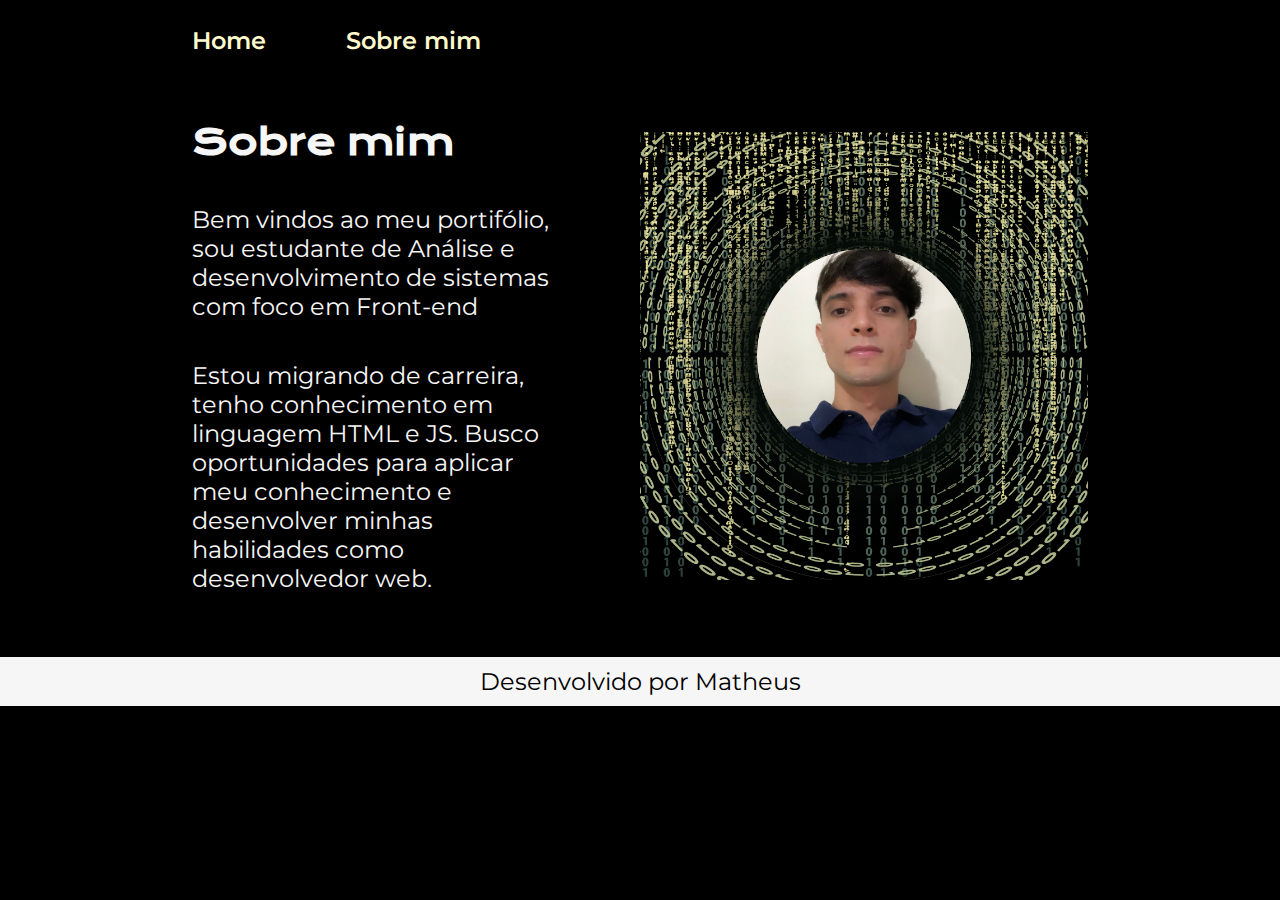
==== about.html @ d737c56b "Update about.html" ====
<!DOCTYPE html>
<html lang="pt-br">

<head>
    <meta charset="UTF-8">
    <meta http-equiv="X-UA-Compatible" content="IE=edge">
    <meta name="viewport" content="width=device-width, initial-scale=1.0">
    <title>Sobre mim</title>
    <link rel="stylesheet" href="./styles/stlyle.css">
</head>

<body>
    <header class="cabecalho">
        <nav class="cabecalho__menu">
            <a class="cabecalho__menu__link" href="index.html">Home</a>
            <a class="cabecalho__menu__link" href="about.html">Sobre mim</a>
        </nav>
    </header>
    <main class="apresentacao">
        <section class="apresentacao__conteudo">
            <h1 class="apresentacao__conteudo__titulo">Sobre mim</h1>
            <p class="apresentacao__conteudo__texto"> Bem vindos ao meu portifólio, sou estudante de 
                Análise e desenvolvimento de sistemas com foco em Front-end 
            </p>
            <p class="apresentacao__conteudo__texto">
          Estou migrando de carreira, tenho 
         conhecimento em linguagem HTML e JS. Busco oportunidades 
         para aplicar meu conhecimento e desenvolver minhas habilidades como desenvolvedor web.
            </p>
        </section>
        <img class="apresentacao__imagem" src="./assets/Foto1.png" alt="Foto Matheus">
    </main>

    <footer class="rodape">
        <p>Desenvolvido por Matheus</p>
    </footer>

</body>

</html>
---- styles/stlyle.css ----
@import url('https://fonts.googleapis.com/css2?family=Krona+One&family=Montserrat&display=swap');

:root {
    --cor-primaria: #000000;
    --cor-secundaria: #F6F6F6;
    --cor-terciaria: #FFFACD;
    --cor-hover: #272727;

    --fonte-primaria: 'Krona One', sans-serif;
    --fonte-secundaria: 'Montserrat', sans-serif;
}

* {
    margin: 0;
    padding: 0;
}

body {
    box-sizing: border-box;
    background-color: var(--cor-primaria);
    color: var(--cor-secundaria);
}

.cabecalho {
    padding: 2% 0% 0% 15%;

}

.cabecalho__menu {
    display: flex;
    gap: 80px;
}

.cabecalho__menu__link {
    font-family: var(--fonte-secundaria);
    font-size: 1.5rem;
    font-weight: 600;
    color: var(--cor-terciaria);
    text-decoration: none;
}

.titulo-destaque {
    color: var(--cor-terciaria);
}

.apresentacao-destaque {
    padding: 5% 15%;
    display: flex;
    align-items: center;
    justify-content: space-between;
    gap: 82px;

}

.apresentacao__conteudo {
    width: 50%;
    display: flex;
    flex-direction: column;
    gap: 40px;
}

.apresentacao__conteudo__titulo {
    font-size: 2.25rem;
    font-family: var(--fonte-primaria);
}

.apresentacao__conteudo__texto {
    font-size: 1.5rem;
    font-family: var(--fonte-secundaria);
}

.apresentacao__links {
    display: flex;
    flex-direction: column;
    justify-content: space-between;
    align-items: center;
    gap: 28px;
}

.apresentacao__links__sub {
    font-family: var(--cor-secundaria);
    font-weight: 400;
    font-size: 1.5rem;
}

.apresentacao__links__links {
    display: flex;
    justify-content: center;
    gap: 16px;
    border: 2px solid var(--cor-terciaria);
    width: 50%;
    text-align: center;
    border-radius: 8px;
    font-size: 1.5rem;
    padding: 21.5px 0;
    text-decoration: none;
    color: var(--cor-secundaria);
    font-family: var(--fonte-secundaria);

}

.apresentacao__links__links:hover {
    background-color: var(--cor-hover);
}

.rodape {
    padding: 10px;
    color: var(--cor-primaria);
    background-color: var(--cor-secundaria);
    text-align: center;
    font-family: var(--fonte-secundaria);
    font-size: 1.5rem;
    font-weight: 400;

}

.apresentacao {
    padding: 5% 15%;
    display: flex;
    align-items: center;
    justify-content: space-between;
    gap: 82px;

}

.apresentacao__imagem {
    width: 50%;
}

.apresentacao__imagem__ind {
   width: 50%;
}

@media(max-width: 1200px){
    .cabecalho {
        padding: 10%;
    }

    .cabecalho__menu {
        justify-content: center;
    }

    .apresentacao {
        flex-direction: column-reverse;
    }
    .apresentacao-destaque {
        flex-direction: column-reverse;
        padding: 5%;
    }

    .apresentacao__conteudo {
        width: auto;
    }
}
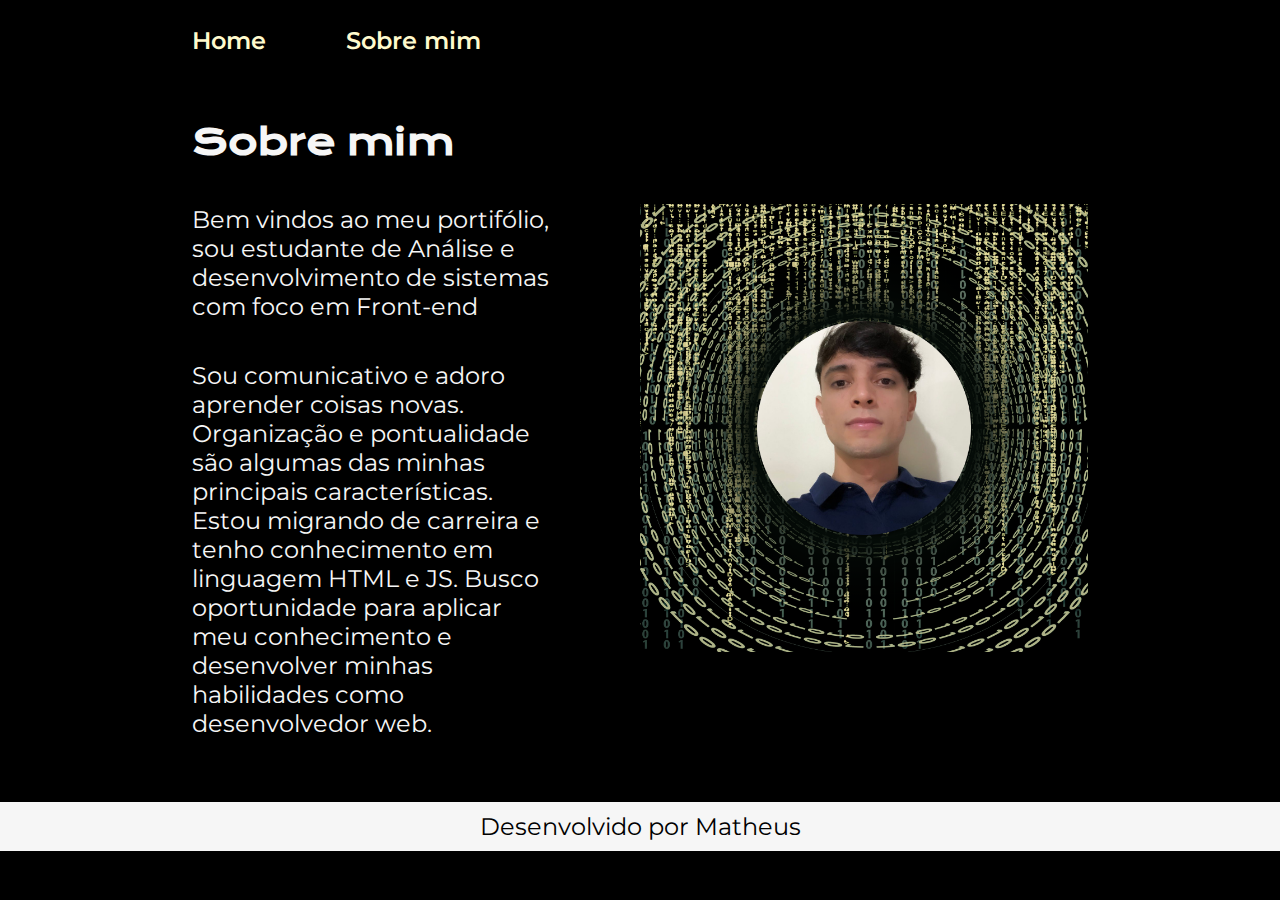
==== commit 1b910bce: "Update about.html" ====
--- a/about.html
+++ b/about.html
@@ -22,10 +22,10 @@
             <p class="apresentacao__conteudo__texto"> Bem vindos ao meu portifólio, sou estudante de 
                 Análise e desenvolvimento de sistemas com foco em Front-end 
             </p>
-            <p class="apresentacao__conteudo__texto">
-          Estou migrando de carreira, tenho 
-         conhecimento em linguagem HTML e JS. Busco oportunidades 
-         para aplicar meu conhecimento e desenvolver minhas habilidades como desenvolvedor web.
+            <p class="apresentacao__conteudo__texto">Sou comunicativo e adoro aprender coisas novas.
+                Organização e pontualidade são algumas das minhas principais características. Estou migrando de carreira e tenho 
+         conhecimento em linguagem HTML e JS. 
+                Busco oportunidade para aplicar meu conhecimento e desenvolver minhas habilidades como desenvolvedor web. 
             </p>
         </section>
         <img class="apresentacao__imagem" src="./assets/Foto1.png" alt="Foto Matheus">
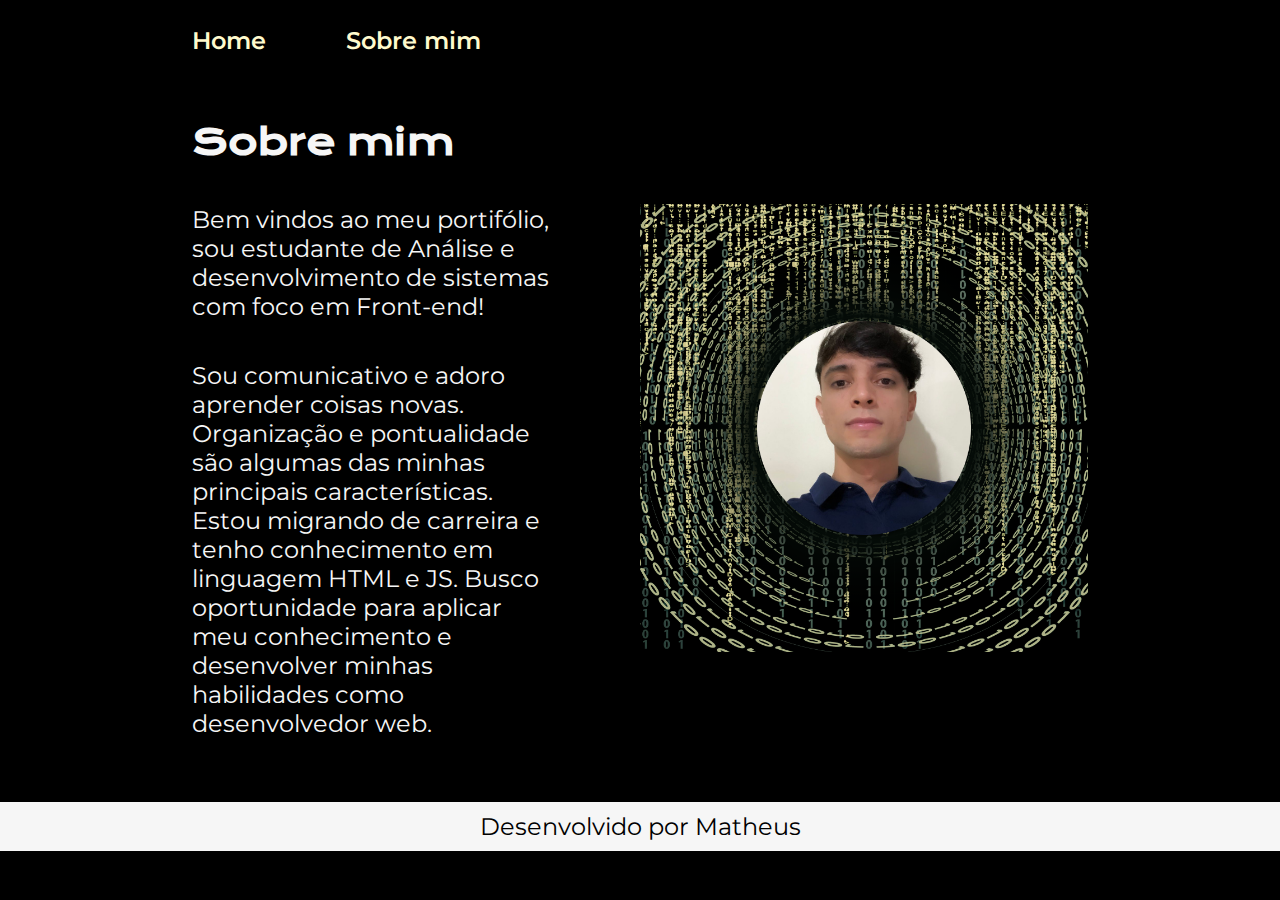
==== commit 88406eb1: "Update about.html" ====
--- a/about.html
+++ b/about.html
@@ -20,7 +20,7 @@
         <section class="apresentacao__conteudo">
             <h1 class="apresentacao__conteudo__titulo">Sobre mim</h1>
             <p class="apresentacao__conteudo__texto"> Bem vindos ao meu portifólio, sou estudante de 
-                Análise e desenvolvimento de sistemas com foco em Front-end 
+                Análise e desenvolvimento de sistemas com foco em Front-end!
             </p>
             <p class="apresentacao__conteudo__texto">Sou comunicativo e adoro aprender coisas novas.
                 Organização e pontualidade são algumas das minhas principais características. Estou migrando de carreira e tenho 
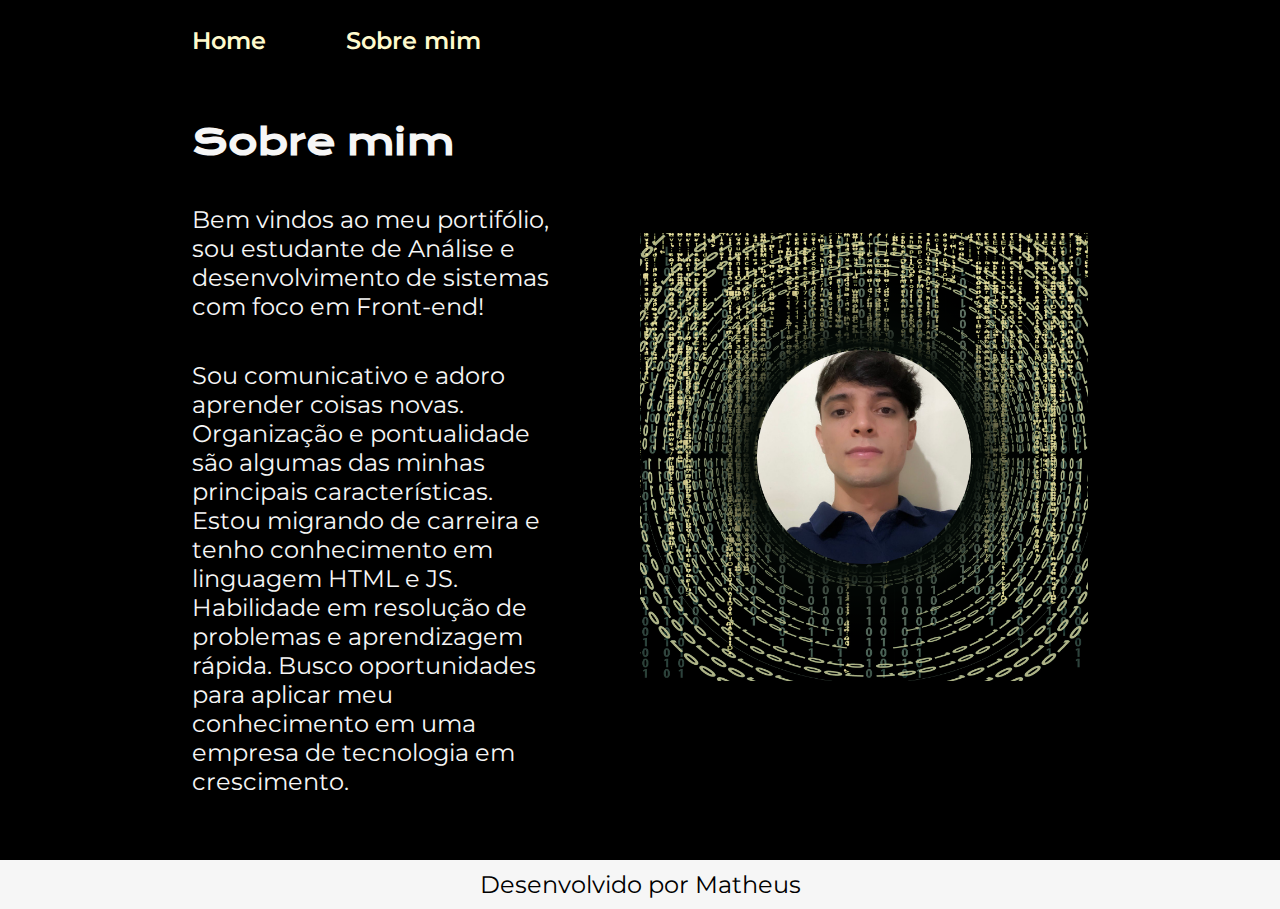
==== commit 653a36f7: "Update about.html" ====
--- a/about.html
+++ b/about.html
@@ -25,7 +25,8 @@
             <p class="apresentacao__conteudo__texto">Sou comunicativo e adoro aprender coisas novas.
                 Organização e pontualidade são algumas das minhas principais características. Estou migrando de carreira e tenho 
          conhecimento em linguagem HTML e JS. 
-                Busco oportunidade para aplicar meu conhecimento e desenvolver minhas habilidades como desenvolvedor web. 
+                Habilidade em resolução de problemas e aprendizagem rápida. Busco oportunidades para 
+                aplicar meu conhecimento em uma empresa de tecnologia em crescimento.
             </p>
         </section>
         <img class="apresentacao__imagem" src="./assets/Foto1.png" alt="Foto Matheus">
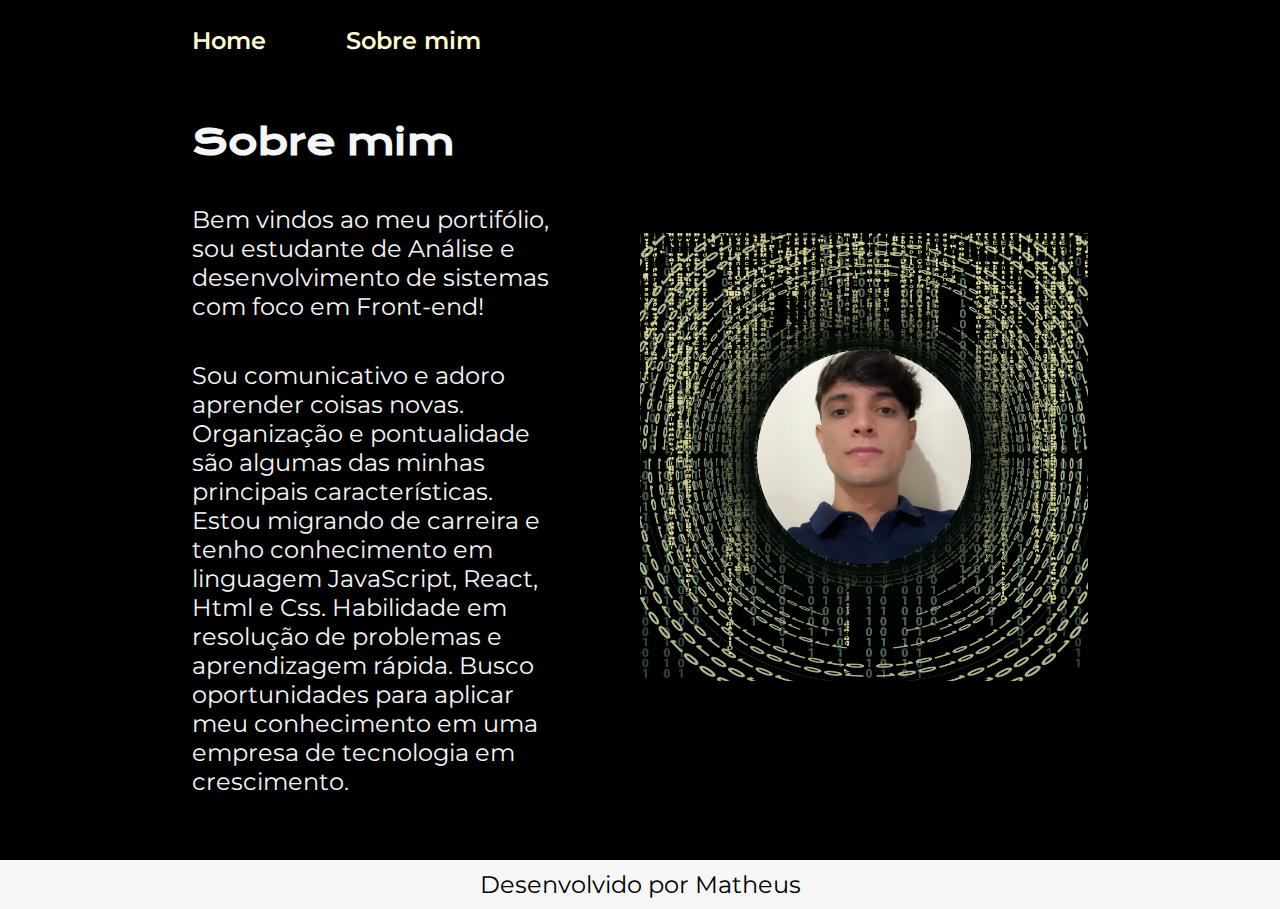
==== commit 6cf0c296: "Update about.html" ====
--- a/about.html
+++ b/about.html
@@ -24,7 +24,7 @@
             </p>
             <p class="apresentacao__conteudo__texto">Sou comunicativo e adoro aprender coisas novas.
                 Organização e pontualidade são algumas das minhas principais características. Estou migrando de carreira e tenho 
-         conhecimento em linguagem HTML e JS. 
+         conhecimento em linguagem JavaScript, React, Html e Css. 
                 Habilidade em resolução de problemas e aprendizagem rápida. Busco oportunidades para 
                 aplicar meu conhecimento em uma empresa de tecnologia em crescimento.
             </p>
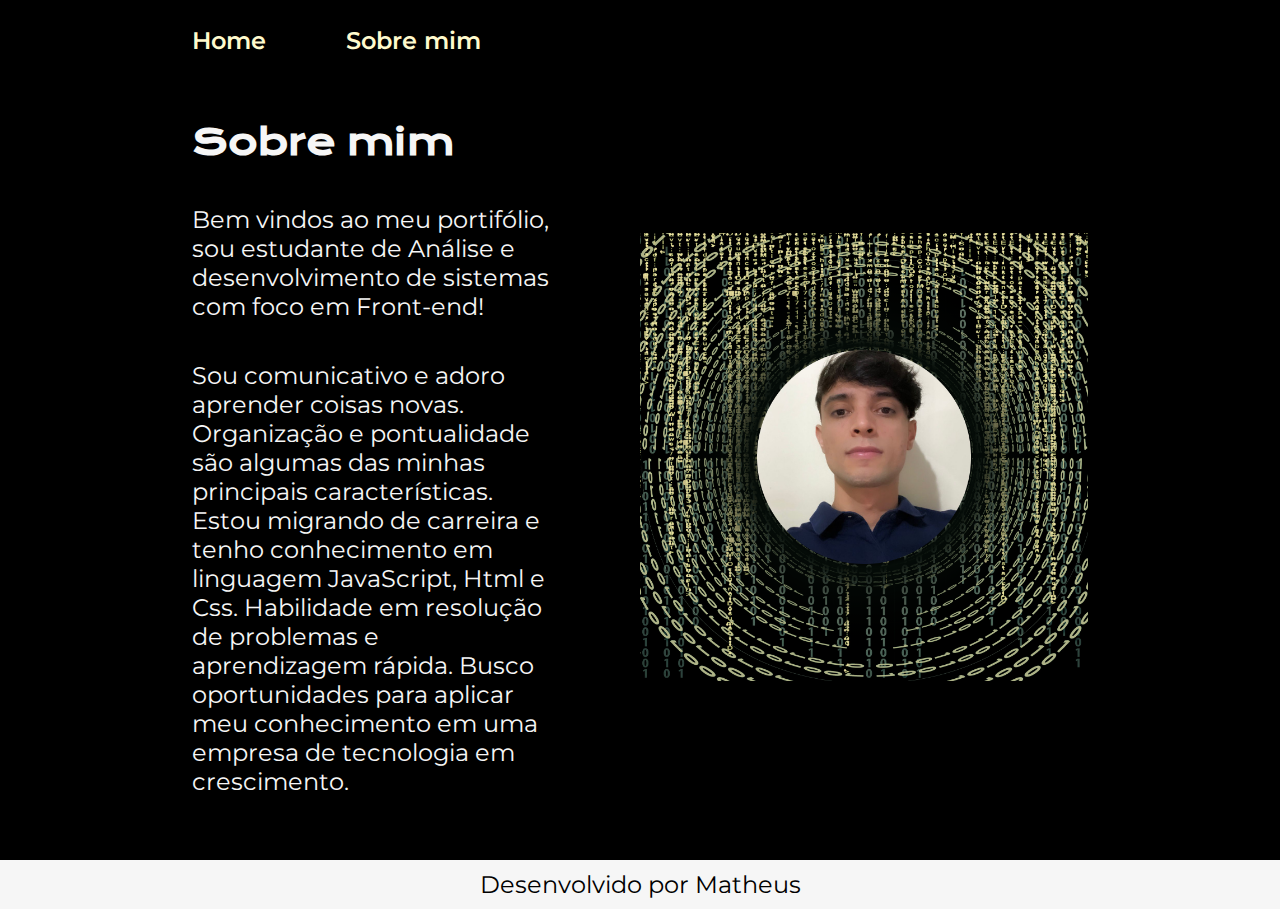
==== commit 7b6147eb: "Update about.html" ====
--- a/about.html
+++ b/about.html
@@ -24,7 +24,7 @@
             </p>
             <p class="apresentacao__conteudo__texto">Sou comunicativo e adoro aprender coisas novas.
                 Organização e pontualidade são algumas das minhas principais características. Estou migrando de carreira e tenho 
-         conhecimento em linguagem JavaScript, React, Html e Css. 
+         conhecimento em linguagem JavaScript, Html e Css. 
                 Habilidade em resolução de problemas e aprendizagem rápida. Busco oportunidades para 
                 aplicar meu conhecimento em uma empresa de tecnologia em crescimento.
             </p>
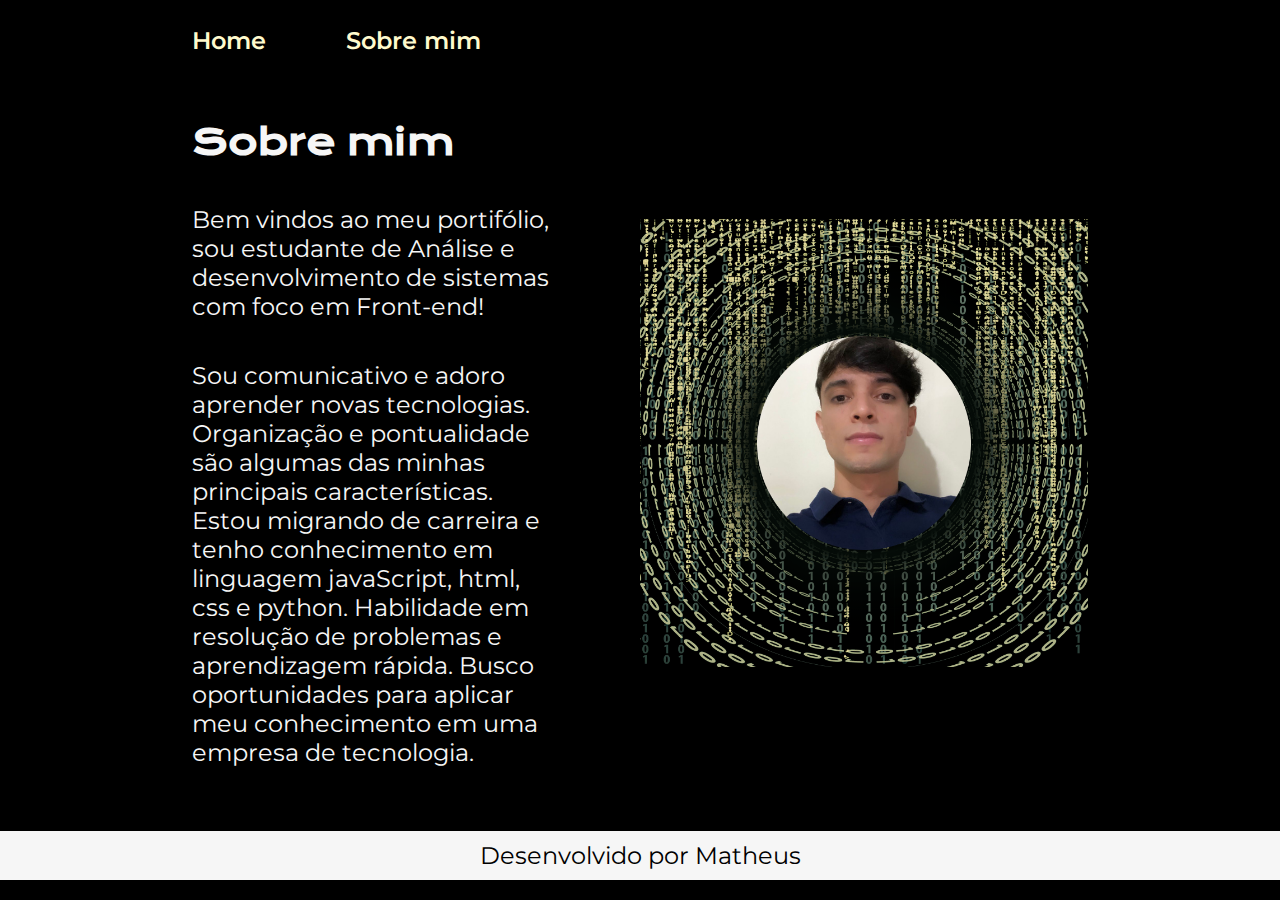
==== commit beb950ff: "Update about.html" ====
--- a/about.html
+++ b/about.html
@@ -22,11 +22,11 @@
             <p class="apresentacao__conteudo__texto"> Bem vindos ao meu portifólio, sou estudante de 
                 Análise e desenvolvimento de sistemas com foco em Front-end!
             </p>
-            <p class="apresentacao__conteudo__texto">Sou comunicativo e adoro aprender coisas novas.
+            <p class="apresentacao__conteudo__texto">Sou comunicativo e adoro aprender novas tecnologias.
                 Organização e pontualidade são algumas das minhas principais características. Estou migrando de carreira e tenho 
-         conhecimento em linguagem JavaScript, Html e Css. 
+         conhecimento em linguagem javaScript, html, css e python. 
                 Habilidade em resolução de problemas e aprendizagem rápida. Busco oportunidades para 
-                aplicar meu conhecimento em uma empresa de tecnologia em crescimento.
+                aplicar meu conhecimento em uma empresa de tecnologia.
             </p>
         </section>
         <img class="apresentacao__imagem" src="./assets/Foto1.png" alt="Foto Matheus">
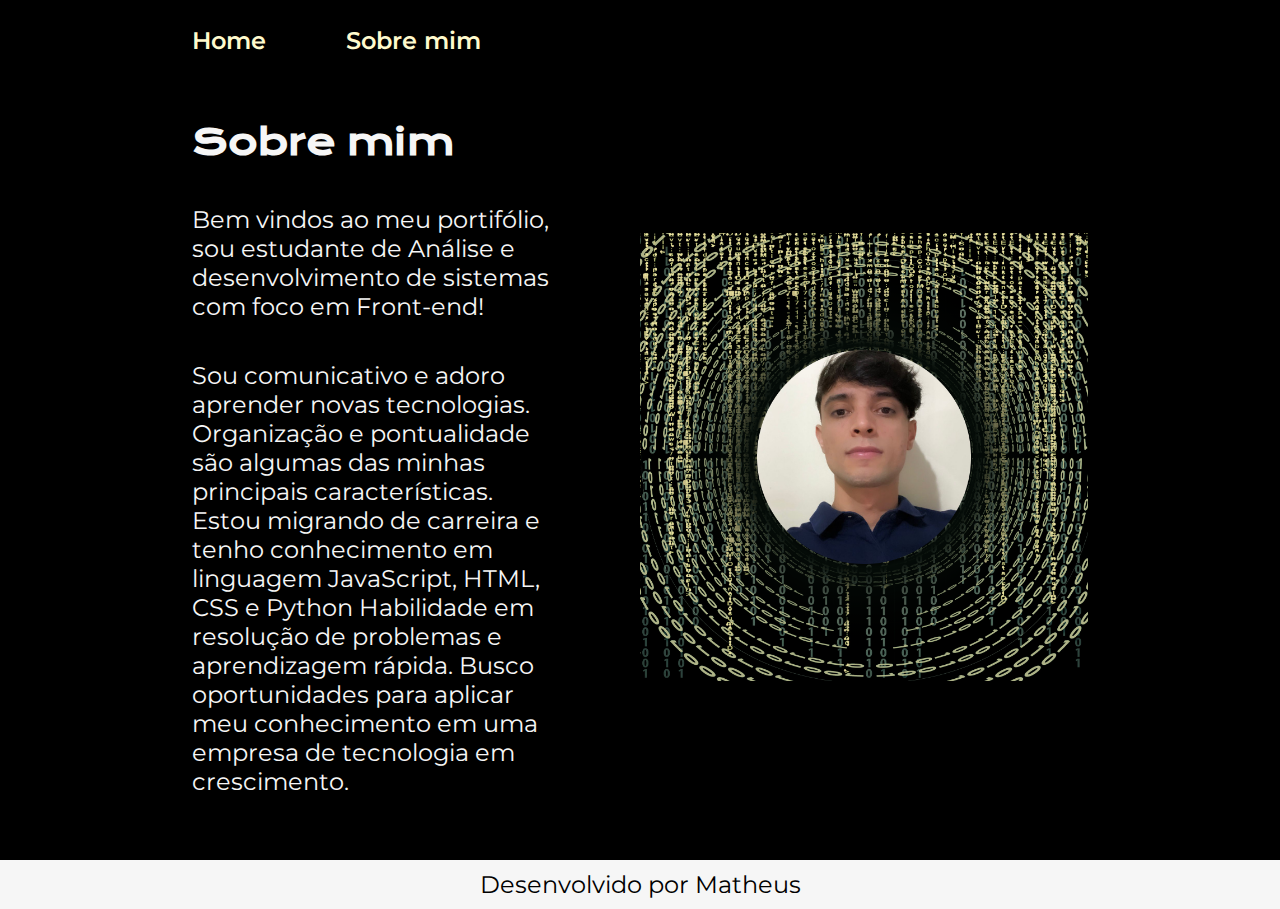
==== commit f28cef87: "Update about.html" ====
--- a/about.html
+++ b/about.html
@@ -24,9 +24,9 @@
             </p>
             <p class="apresentacao__conteudo__texto">Sou comunicativo e adoro aprender novas tecnologias.
                 Organização e pontualidade são algumas das minhas principais características. Estou migrando de carreira e tenho 
-         conhecimento em linguagem javaScript, html, css e python. 
+         conhecimento em linguagem JavaScript, HTML, CSS e Python
                 Habilidade em resolução de problemas e aprendizagem rápida. Busco oportunidades para 
-                aplicar meu conhecimento em uma empresa de tecnologia.
+                aplicar meu conhecimento em uma empresa de tecnologia em crescimento.
             </p>
         </section>
         <img class="apresentacao__imagem" src="./assets/Foto1.png" alt="Foto Matheus">
